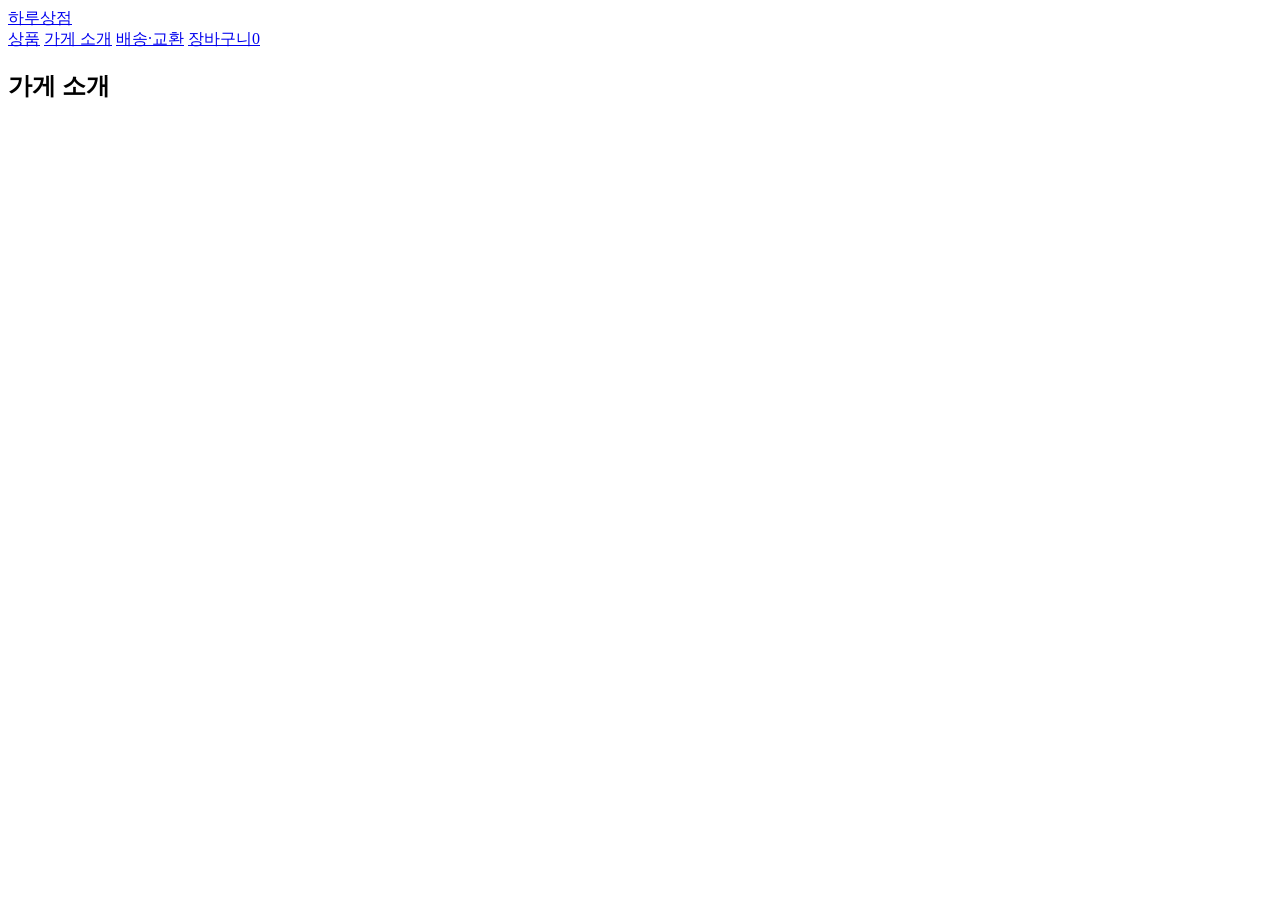
==== about.html @ 88fa79c4 "add container" ====
<!doctype html>
<html lang="ko">
<head>
<meta charset="utf-8">
<meta name="viewport" content="width=device-width, initial-scale=1">
<title>가게 소개 — 하루상점</title>
<meta name="description" content="어떤 기준으로 물건을 고르는지 적었습니다">
<link rel="stylesheet" href="assets/style.css">

<!-- Google Tag Manager -->
<script>(function(w,d,s,l,i){w[l]=w[l]||[];w[l].push({'gtm.start':
new Date().getTime(),event:'gtm.js'});var f=d.getElementsByTagName(s)[0],
j=d.createElement(s),dl=l!='dataLayer'?'&l='+l:'';j.async=true;j.src=
'https://www.googletagmanager.com/gtm.js?id='+i+dl;f.parentNode.insertBefore(j,f);
})(window,document,'script','dataLayer','GTM-KK3DL5B2');</script>
<!-- End Google Tag Manager -->

</head>
<body>

<!-- Google Tag Manager (noscript) -->
<noscript><iframe src="https://www.googletagmanager.com/ns.html?id=GTM-KK3DL5B2"
height="0" width="0" style="display:none;visibility:hidden"></iframe></noscript>
<!-- End Google Tag Manager (noscript) --><!-- Google Tag Manager (noscript) -->
<noscript><iframe src="https://www.googletagmanager.com/ns.html?id=GTM-KK3DL5B2"
height="0" width="0" style="display:none;visibility:hidden"></iframe></noscript>
<!-- End Google Tag Manager (noscript) -->

<header class="site"><div class="wrap">
  <a class="brand" href="index.html">하루상점</a>
  <nav class="site">
    <a href="index.html">상품</a>
    <a href="about.html">가게 소개</a>
    <a href="shipping.html">배송·교환</a>
    <a href="cart.html">장바구니<span class="cart-count">0</span></a>
  </nav>
</div></header>

<main><div class="wrap">
  <h2>가게 소개</h2>
  <div class="prose" id="about-body"></div>
</div></main>
<footer class="site"><div class="wrap"></div></footer>
<script src="assets/shop.js"></script>
<script src="assets/app.js"></script>
</body>
</html>
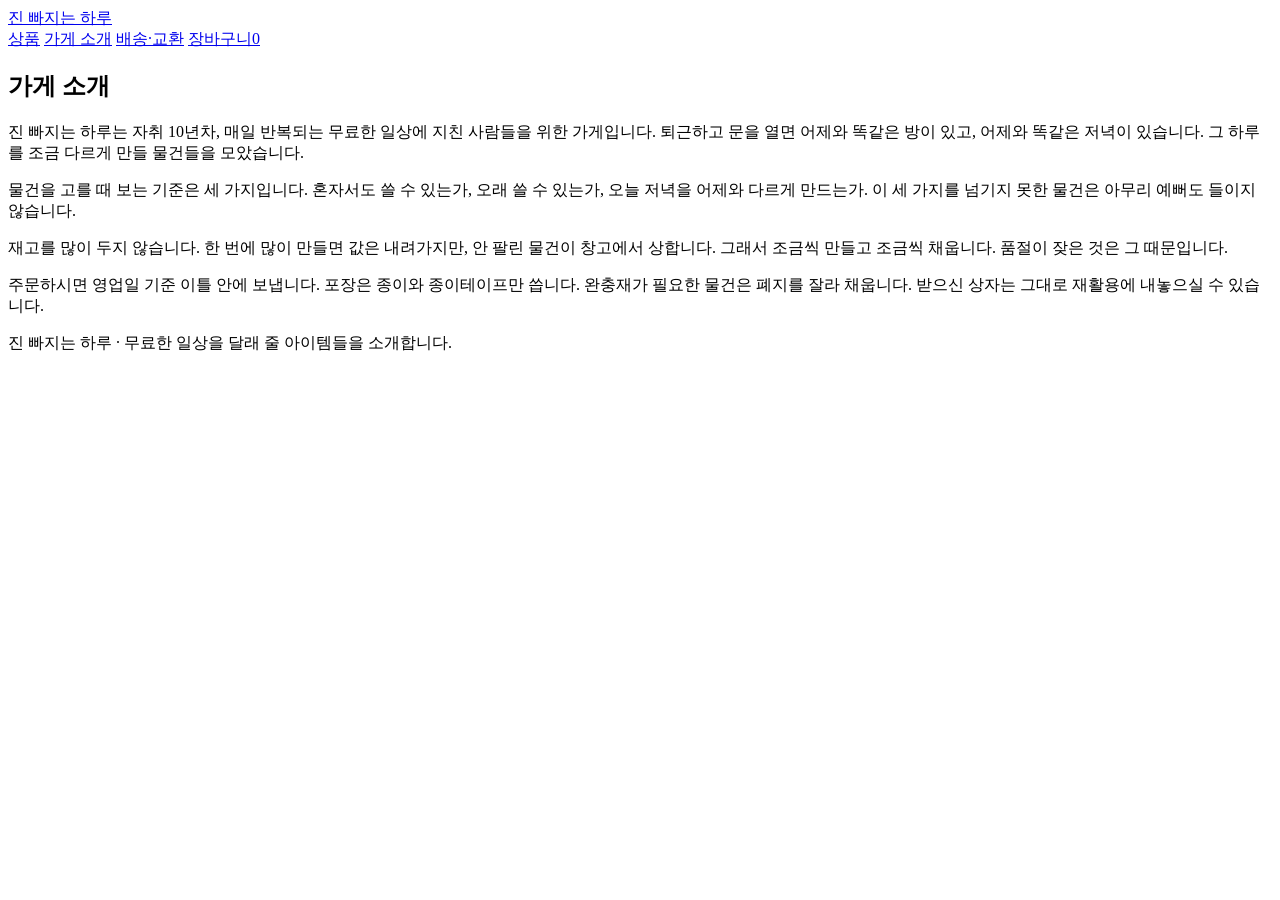
==== commit e2831719: "Revert "모든 화면에 구글 태그 관리자 코드 추가" This reverts commit 380e906755c31c4bb99192a59fb44704e5bd2b33." ====
--- a/about.html
+++ b/about.html
@@ -21,9 +21,6 @@
 <!-- Google Tag Manager (noscript) -->
 <noscript><iframe src="https://www.googletagmanager.com/ns.html?id=GTM-KK3DL5B2"
 height="0" width="0" style="display:none;visibility:hidden"></iframe></noscript>
-<!-- End Google Tag Manager (noscript) --><!-- Google Tag Manager (noscript) -->
-<noscript><iframe src="https://www.googletagmanager.com/ns.html?id=GTM-KK3DL5B2"
-height="0" width="0" style="display:none;visibility:hidden"></iframe></noscript>
 <!-- End Google Tag Manager (noscript) -->
 
 <header class="site"><div class="wrap">
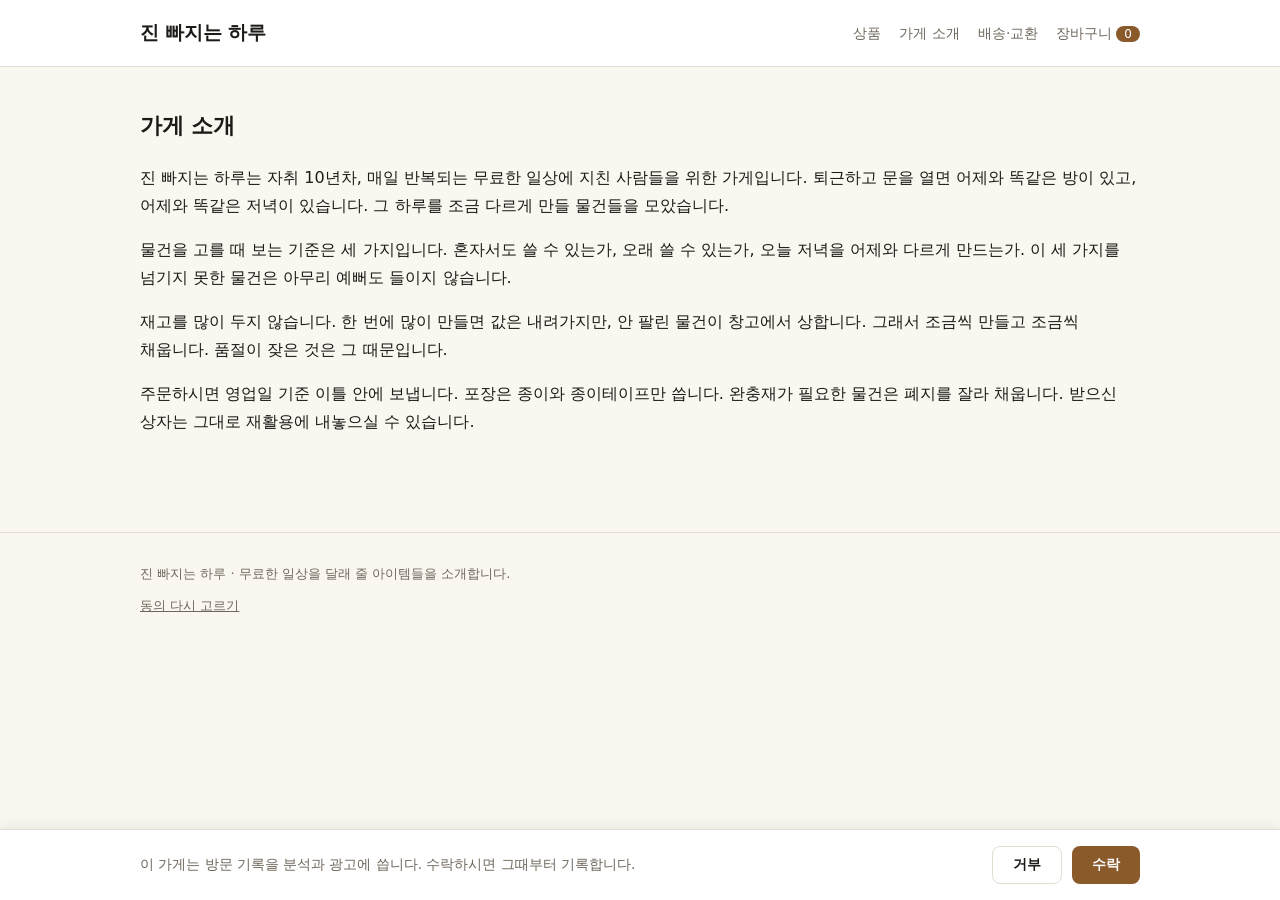
==== commit 2e4d26dc: "add consent banner Co-Authored-By: Claude Opus 5 (1M context) <noreply@anthropic.com>" ====
--- a/about.html
+++ b/about.html
@@ -6,6 +6,9 @@
 <title>가게 소개 — 하루상점</title>
 <meta name="description" content="어떤 기준으로 물건을 고르는지 적었습니다">
 <link rel="stylesheet" href="assets/style.css">
+
+<!-- 동의 기본값 — 태그 관리자보다 먼저 읽혀야 합니다 -->
+<script src="assets/consent.js"></script>
 
 <!-- Google Tag Manager -->
 <script>(function(w,d,s,l,i){w[l]=w[l]||[];w[l].push({'gtm.start':
@@ -40,5 +43,6 @@
 <footer class="site"><div class="wrap"></div></footer>
 <script src="assets/shop.js"></script>
 <script src="assets/app.js"></script>
+<script src="assets/consent-ui.js"></script>
 </body>
 </html>
--- a/assets/style.css
+++ b/assets/style.css
@@ -0,0 +1,91 @@
+:root{
+  --ink:#1d1b17; --sub:#6f675c; --line:#e3ddd2; --bg:#faf7f1; --card:#fff;
+  --accent:#8a5a2b; --accent-ink:#fff;
+  --max:1040px;
+}
+*{box-sizing:border-box}
+body{margin:0;background:var(--bg);color:var(--ink);
+  font-family:"Pretendard","Apple SD Gothic Neo","Malgun Gothic",system-ui,sans-serif;
+  line-height:1.75;-webkit-font-smoothing:antialiased;
+  /* 한글은 단어 중간에서 끊지 않습니다 */
+  word-break:keep-all;overflow-wrap:break-word}
+a{color:inherit}
+.wrap{max-width:var(--max);margin:0 auto;padding:0 20px}
+
+header.site{border-bottom:1px solid var(--line);background:var(--card)}
+header.site .wrap{display:flex;align-items:center;gap:20px;height:66px}
+.brand{font-size:19px;font-weight:700;text-decoration:none;letter-spacing:-.01em}
+nav.site{margin-left:auto;display:flex;gap:18px;font-size:14px}
+nav.site a{color:var(--sub);text-decoration:none}
+nav.site a:hover{color:var(--ink)}
+.cart-count{background:var(--accent);color:var(--accent-ink);border-radius:999px;
+  padding:1px 8px;font-size:12px;margin-left:4px}
+
+.hero{padding:56px 0 40px;border-bottom:1px solid var(--line)}
+.hero h1{margin:0 0 10px;font-size:32px;letter-spacing:-.02em}
+.hero p{margin:0;color:var(--sub);font-size:16px}
+
+main{padding:40px 0 80px}
+h2{font-size:22px;margin:0 0 18px;letter-spacing:-.01em}
+.lead{color:var(--sub);margin:0 0 28px}
+
+.grid{display:grid;grid-template-columns:repeat(auto-fill,minmax(240px,1fr));gap:20px}
+.card{background:var(--card);border:1px solid var(--line);border-radius:12px;
+  padding:22px;text-decoration:none;display:block;transition:.15s}
+.card:hover{border-color:var(--accent);transform:translateY(-2px)}
+.card .thumb{font-size:44px;line-height:1;margin-bottom:14px}
+.card h3{margin:0 0 6px;font-size:16px}
+.card .sum{color:var(--sub);font-size:13.5px;margin:0 0 12px;min-height:40px}
+.card .price{font-weight:700}
+
+.detail{display:grid;grid-template-columns:200px 1fr;gap:36px;align-items:start}
+.detail .thumb{font-size:110px;text-align:center;background:var(--card);
+  border:1px solid var(--line);border-radius:12px;padding:34px 0}
+.detail h1{margin:0 0 8px;font-size:26px}
+.detail .price{font-size:20px;font-weight:700;margin:0 0 22px}
+.detail .body p{margin:0 0 14px}
+
+.btn{display:inline-block;background:var(--accent);color:var(--accent-ink);
+  border:0;border-radius:8px;padding:13px 26px;font-size:15px;font-weight:600;
+  cursor:pointer;text-decoration:none;font-family:inherit}
+.btn:hover{filter:brightness(1.08)}
+.btn.ghost{background:transparent;color:var(--ink);border:1px solid var(--line)}
+
+table.cart{width:100%;border-collapse:collapse;background:var(--card);
+  border:1px solid var(--line);border-radius:12px;overflow:hidden}
+table.cart th,table.cart td{padding:15px 16px;border-bottom:1px solid var(--line);text-align:left}
+table.cart th{background:#f3efe7;font-size:13px;color:var(--sub);font-weight:600}
+table.cart tr:last-child td{border-bottom:0}
+.total{text-align:right;font-size:19px;font-weight:700;margin:22px 0 26px}
+
+.prose p{margin:0 0 16px}
+.empty{color:var(--sub);padding:52px 0;text-align:center}
+
+form.pay{background:var(--card);border:1px solid var(--line);border-radius:12px;padding:26px;max-width:480px}
+form.pay label{display:block;font-size:13px;color:var(--sub);margin:0 0 6px}
+form.pay input{width:100%;padding:11px 13px;border:1px solid var(--line);
+  border-radius:8px;margin:0 0 18px;font-size:15px;font-family:inherit;background:#fff}
+
+footer.site{border-top:1px solid var(--line);padding:30px 0;color:var(--sub);font-size:13px}
+
+@media (max-width:640px){
+  .detail{grid-template-columns:1fr}
+  .hero{padding:36px 0 28px}
+  .hero h1{font-size:26px}
+}
+
+/* 동의 배너 — 화면 아래에 붙습니다 */
+.consent{position:fixed;left:0;right:0;bottom:0;z-index:50;
+  background:var(--card);border-top:1px solid var(--line);
+  box-shadow:0 -2px 14px rgba(29,27,23,.08)}
+.consent .wrap{display:flex;align-items:center;gap:20px;padding-top:16px;padding-bottom:16px}
+.consent p{margin:0;font-size:13.5px;color:var(--sub)}
+.consent-buttons{margin-left:auto;display:flex;gap:10px;flex-shrink:0}
+.consent .btn{padding:9px 20px;font-size:14px}
+.consent-reopen{display:block;margin-top:10px;color:var(--sub);font-size:13px}
+
+@media (max-width:640px){
+  .consent .wrap{flex-direction:column;align-items:stretch;gap:12px}
+  .consent-buttons{margin-left:0}
+  .consent-buttons .btn{flex:1;text-align:center}
+}
